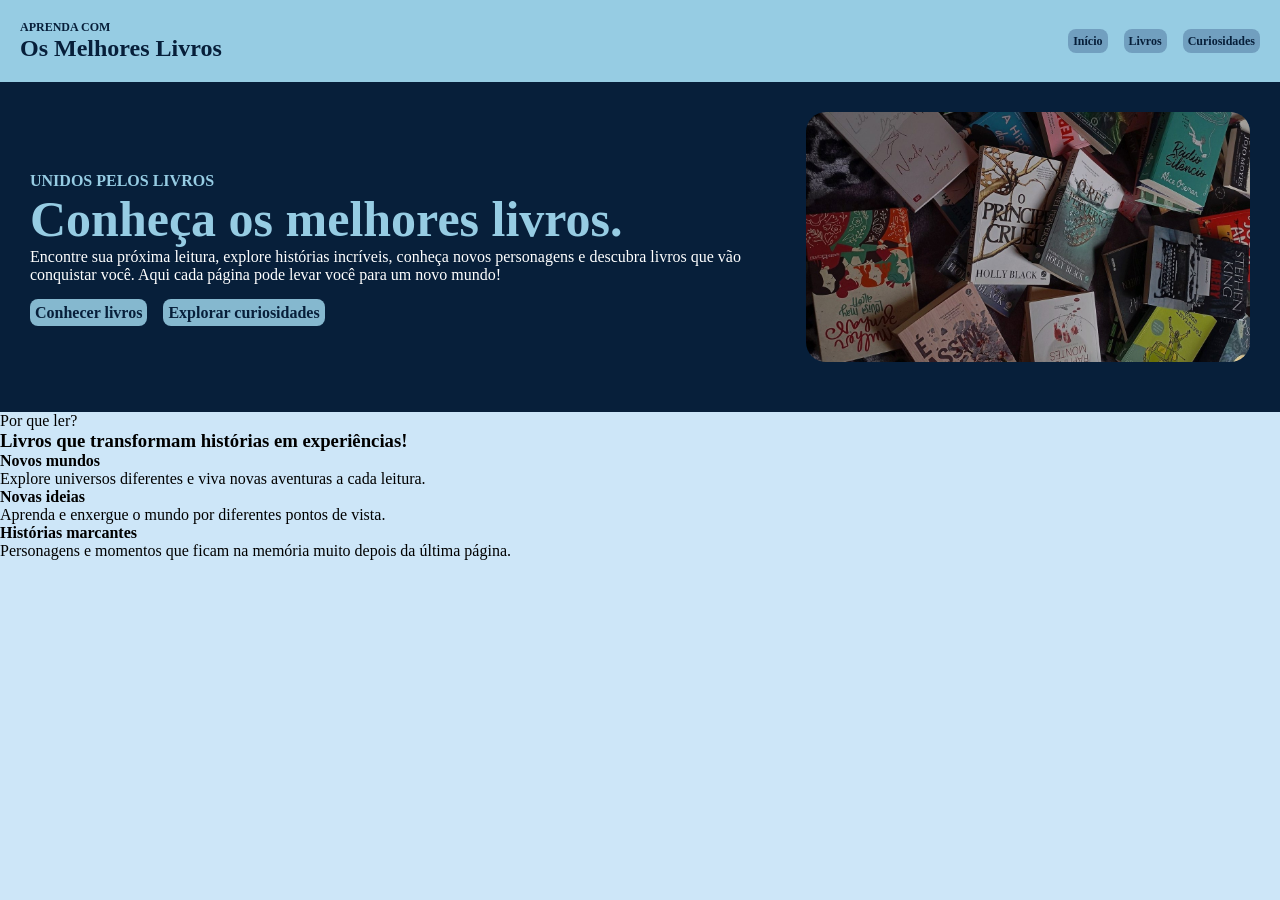
==== index.html @ 5e472327 "feat: adiciona destaque" ====
<!DOCTYPE html>
<html lang="pt-BR">
    <head>
        <meta charset="UTF-8" />
        <title>isso é uma aula de link</title>
        <link rel="stylesheet" href="css/style.css" />
    </head>
    <body>
        <header>
            <section id="titulo">
                <p><b>APRENDA COM</b></p>
                <h1>Os Melhores Livros</h1>
            </section>

            <section id="menu">
                <p><b><a href="index.html">Início</a></b></p>
                <p><b><a href="pages/livros.html">Livros</a></b></p>
                <p><b><a href="pages/curiosidades.html">Curiosidades</a></b></p>
            </section>
        </header>

        <main>
            <section id="introducao">
                <article id="titulo2">
                    <p><b>UNIDOS PELOS LIVROS</b></p>
                    <h2>Conheça os melhores livros.</h2>
                    <p id="texto">Encontre sua próxima leitura, explore histórias incríveis, conheça novos personagens e descubra livros que vão conquistar você. Aqui cada página pode levar você para um novo mundo!</p>

                    <article id="botao">
                        <p><b><a href="pages/livros.html">Conhecer livros</a></b></p>
                        <p><b><a href="pages/curiosidades.html">Explorar curiosidades</a></b></p>
                    </article>
                </article>

                <img src="../assets/img/livros.png" alt="Imagem de vários livros" />
            </section>

            <section id="destaque">
                <section id="por-que-ler">
                    <article id="titulo2">
                        <p>Por que ler?</p>
                        <h3>Livros que transformam histórias em experiências!</h3>
                    </article>
                </section>

                <section id="cards">
                    <article class="card">
                        <h4>Novos mundos</h4>
                        <p>Explore universos diferentes e viva novas aventuras a cada leitura.</p>
                    </article>

                    <article class="card">
                        <h4>Novas ideias</h4>
                        <p>Aprenda e enxergue o mundo por diferentes pontos de vista.</p>
                    </article>

                    <article class="card">
                        <h4>Histórias marcantes</h4>
                        <p>Personagens e momentos que ficam na memória muito depois da última página.</p>
                    </article>
                </section>
            </section>
        </main>

        <footer></footer>
    </body>
</html>
---- css/style.css ----
* {
    padding: 0;
    margin: 0;
    box-sizing: border-box;
}

body {
    background-color: #cde6f8;
    font-family: 'Times New Roman', Times, serif;
}

header {
    background-color: #96cce3;
    color: #071f3a;
    padding: 20px;
    display: flex;
    flex-direction: row;
    justify-content: space-between;
    align-items: center;
}

header p {
    font-size: 12px;
}

#menu {
    display: flex;
    flex-direction: row;
    justify-content: flex-end;
    align-items: center;
    flex-wrap: nowrap;
    gap: 16px;
}

#introducao {
    background-color: #071f3a;
    color: #96cce3;
    display: flex;
    flex-direction: row;
    gap: 30px;
    padding: 30px;
    align-items: center;
    justify-content: space-between;
}

#introducao h2 {
    font-size: 50px;
}

#texto {
    color: white;
}

#introducao img {
    width: 500px;
    height: 250px;
    border-radius: 20px;
    margin-bottom: 20px;
}

#introducao a {
    background-color: #96cce3e1;
    padding: 5px;
    border-radius: 8px;
    text-decoration: none;
    color: #071f3a;
}

#introducao a:hover {
    background-color: #bce2f3;
}

a {
    background-color:#5e86aca4;
    padding: 5px;
    border-radius: 8px;
    text-decoration: none;
    color: #071f3a;
}

a:hover {
    background-color: #75a8d8a4;;
}

#botao {
    display: flex;
    gap: 16px;
    margin-top: 20px;
}
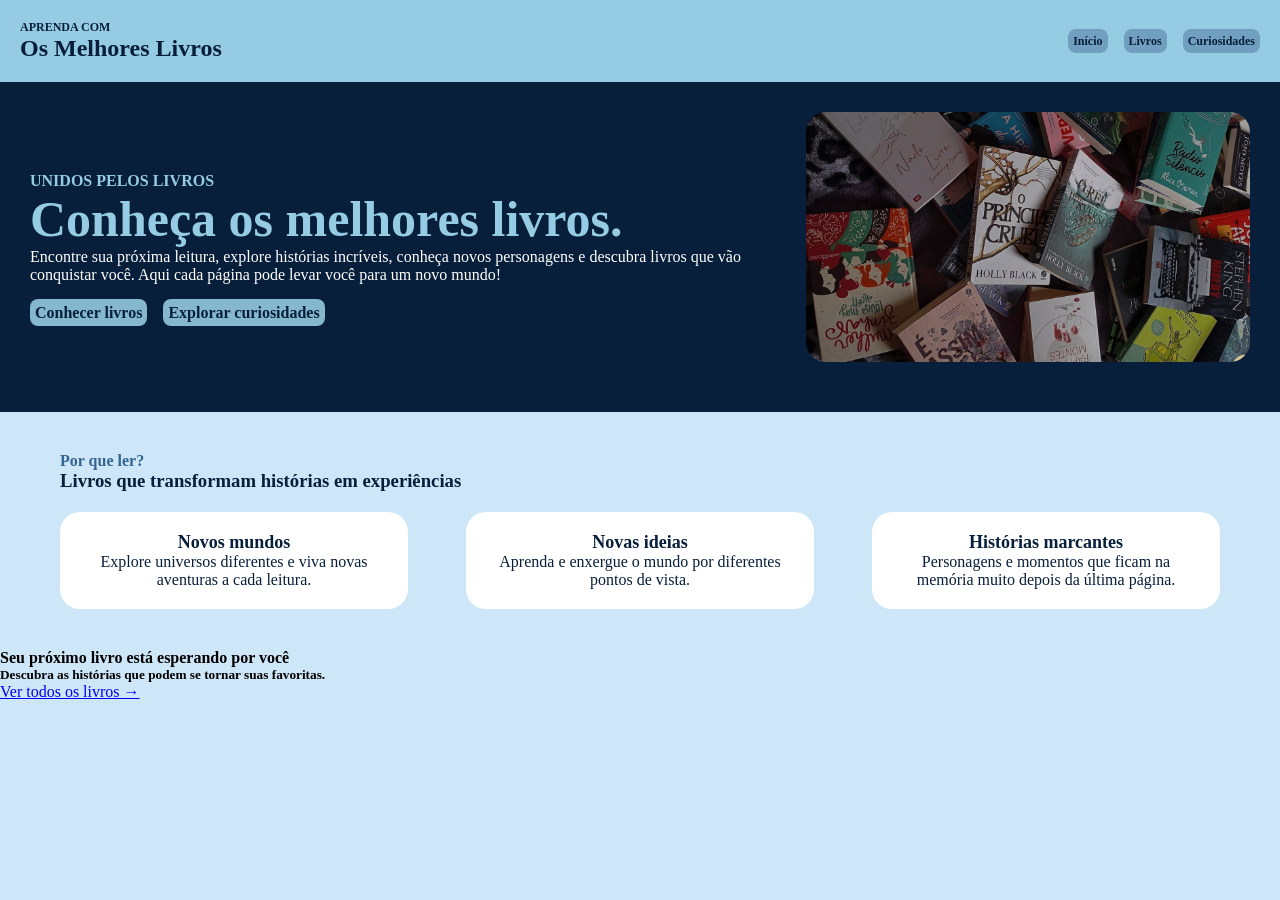
==== commit 5a6b490f: "feat: adiciona chamada de livros" ====
--- a/index.html
+++ b/index.html
@@ -2,7 +2,7 @@
 <html lang="pt-BR">
     <head>
         <meta charset="UTF-8" />
-        <title>isso é uma aula de link</title>
+        <title>melhores livros</title>
         <link rel="stylesheet" href="css/style.css" />
     </head>
     <body>
@@ -38,8 +38,8 @@
             <section id="destaque">
                 <section id="por-que-ler">
                     <article id="titulo2">
-                        <p>Por que ler?</p>
-                        <h3>Livros que transformam histórias em experiências!</h3>
+                        <p><b>Por que ler?</b></p>
+                        <h3>Livros que transformam histórias em experiências</h3>
                     </article>
                 </section>
 
@@ -60,6 +60,12 @@
                     </article>
                 </section>
             </section>
+
+            <section id="chamada-livros">
+                <p><b>Seu próximo livro está esperando por você</b></p>
+                <h5>Descubra as histórias que podem se tornar suas favoritas.</h5>
+                <p><a href="pages/livros.html" id="pagina-livros">Ver todos os livros →</a></p>
+            </section>
         </main>
 
         <footer></footer>
--- a/css/style.css
+++ b/css/style.css
@@ -70,7 +70,7 @@
     background-color: #bce2f3;
 }
 
-a {
+#menu a {
     background-color:#5e86aca4;
     padding: 5px;
     border-radius: 8px;
@@ -78,7 +78,7 @@
     color: #071f3a;
 }
 
-a:hover {
+#menu a:hover {
     background-color: #75a8d8a4;;
 }
 
@@ -87,3 +87,37 @@
     gap: 16px;
     margin-top: 20px;
 }
+
+#destaque {
+    padding: 40px 60px;
+    color:#071f3a
+}
+
+#por-que-ler {
+    margin-bottom: 20px;
+}
+
+#por-que-ler p {
+    color: #356491;
+}
+
+#cards {
+    display: flex;
+    flex-direction: row;
+    justify-content: space-between;
+    align-items: center;
+    flex-wrap: nowrap;
+    gap: 16px;
+}
+
+.card {
+    background-color: white;
+    width: 30%;
+    padding: 20px;
+    text-align: center;
+    border-radius: 20px;
+}
+
+.card h4 {
+    font-size: 18px;
+}
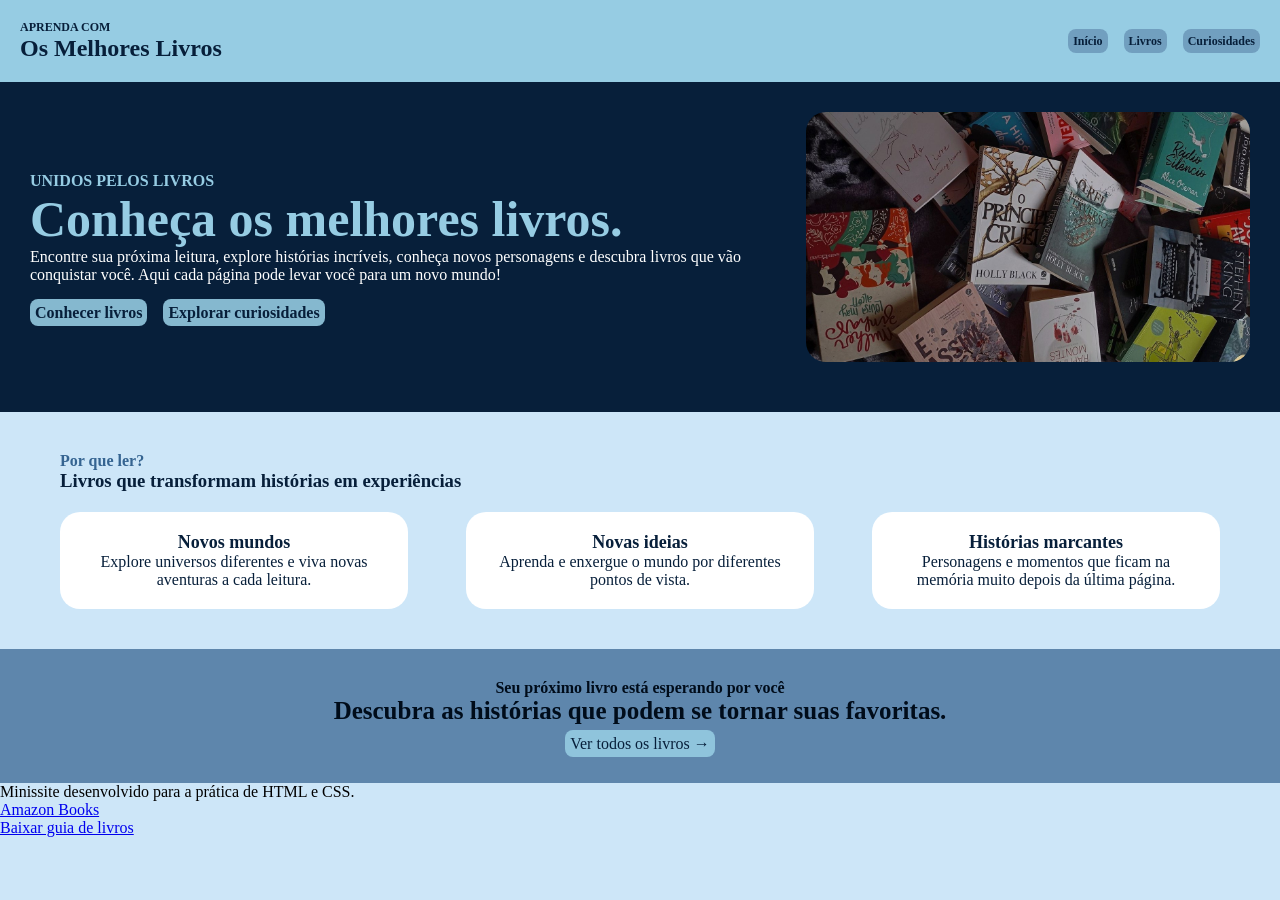
==== commit 1d16ce6a: "feat: adiciona footer" ====
--- a/index.html
+++ b/index.html
@@ -68,6 +68,15 @@
             </section>
         </main>
 
-        <footer></footer>
+        <footer>
+            <section id="footer">
+               <p>Minissite desenvolvido para a prática de HTML e CSS.</p>
+            </section>
+
+            <section id="menu-final">
+                <p><a href="https://www.amazon.com.br/amz-books/store?node=6740748011&ref_=apb_psf&ie=UTF8&ref_=nav_cs_books&ccs_id=8323c6a9-967c-47c9-a145-0c9cf14c094b" target="_blank" rel="noreferrer">Amazon Books</a></p>
+                <p><a href="assets/files/teste.txt" download>Baixar guia de livros</a></p>
+            </section>
+        </footer>
     </body>
 </html>
--- a/css/style.css
+++ b/css/style.css
@@ -120,4 +120,29 @@
 
 .card h4 {
     font-size: 18px;
-}+}
+
+#chamada-livros {
+    background-color: #5e86ac;
+    text-align: center;
+    padding: 30px;
+    color: #000c1a;
+}
+
+#chamada-livros h5 {
+    font-size: 25px;
+    margin-bottom: 10px;
+}
+
+#pagina-livros {
+    background-color: #96cce3e1;
+    padding: 5px;
+    border-radius: 8px;
+    text-decoration: none;
+    color: #071f3a;
+}
+
+#pagina-livros:hover{
+    background-color: #bce2f3;
+}
+
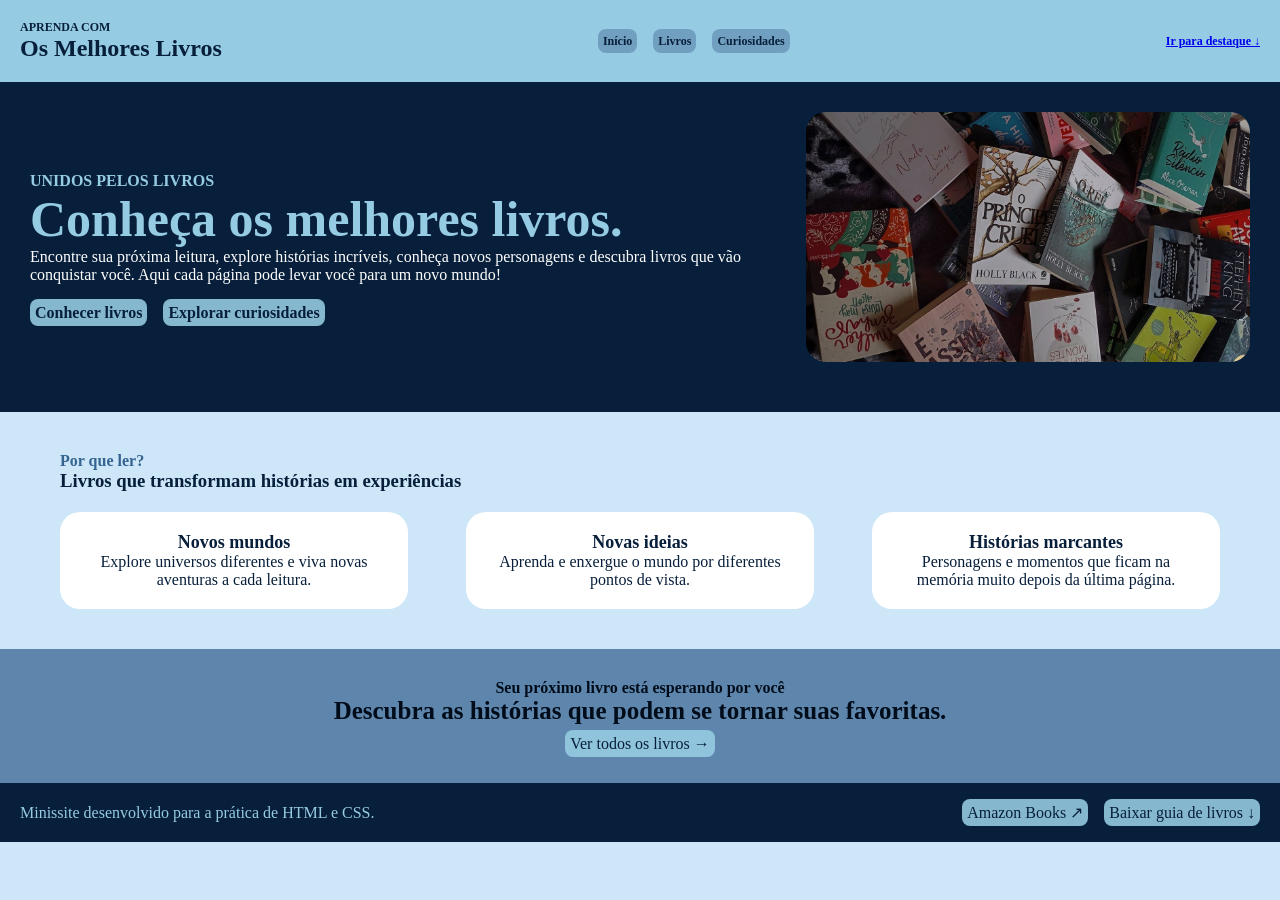
==== commit ee18dde7: "feat: adiciona botão para ir para destaque" ====
--- a/index.html
+++ b/index.html
@@ -16,6 +16,10 @@
                 <p><b><a href="index.html">Início</a></b></p>
                 <p><b><a href="pages/livros.html">Livros</a></b></p>
                 <p><b><a href="pages/curiosidades.html">Curiosidades</a></b></p>
+            </section>
+
+            <section id="ir-para-destaque">
+                <p><b><a href="#destaque">Ir para destaque ↓</a></b></p>
             </section>
         </header>
 
@@ -74,8 +78,8 @@
             </section>
 
             <section id="menu-final">
-                <p><a href="https://www.amazon.com.br/amz-books/store?node=6740748011&ref_=apb_psf&ie=UTF8&ref_=nav_cs_books&ccs_id=8323c6a9-967c-47c9-a145-0c9cf14c094b" target="_blank" rel="noreferrer">Amazon Books</a></p>
-                <p><a href="assets/files/teste.txt" download>Baixar guia de livros</a></p>
+                <p><a href="https://www.amazon.com.br/amz-books/store?node=6740748011&ref_=apb_psf&ie=UTF8&ref_=nav_cs_books&ccs_id=8323c6a9-967c-47c9-a145-0c9cf14c094b" target="_blank" rel="noreferrer">Amazon Books ↗</a></p>
+                <p><a href="assets/files/teste.txt" download>Baixar guia de livros ↓</a></p>
             </section>
         </footer>
     </body>
--- a/css/style.css
+++ b/css/style.css
@@ -79,7 +79,7 @@
 }
 
 #menu a:hover {
-    background-color: #75a8d8a4;;
+    background-color: #75a8d8a4;
 }
 
 #botao {
@@ -146,3 +146,36 @@
     background-color: #bce2f3;
 }
 
+footer {
+    background-color: #071f3a;
+    padding: 20px;
+    display: flex;
+    flex-direction: row;
+    justify-content: space-between;
+    align-items: center;
+}
+
+#footer {
+    color: #96cce3;
+}
+
+#menu-final {
+    display: flex;
+    flex-direction: row;
+    justify-content: flex-end;
+    align-items: center;
+    flex-wrap: nowrap;
+    gap: 16px;
+}
+
+#menu-final a {
+    background-color: #96cce3e1;
+    padding: 5px;
+    border-radius: 8px;
+    text-decoration: none;
+    color: #071f3a;
+}
+
+#menu-final a:hover {
+    background-color: #bce2f3;
+}
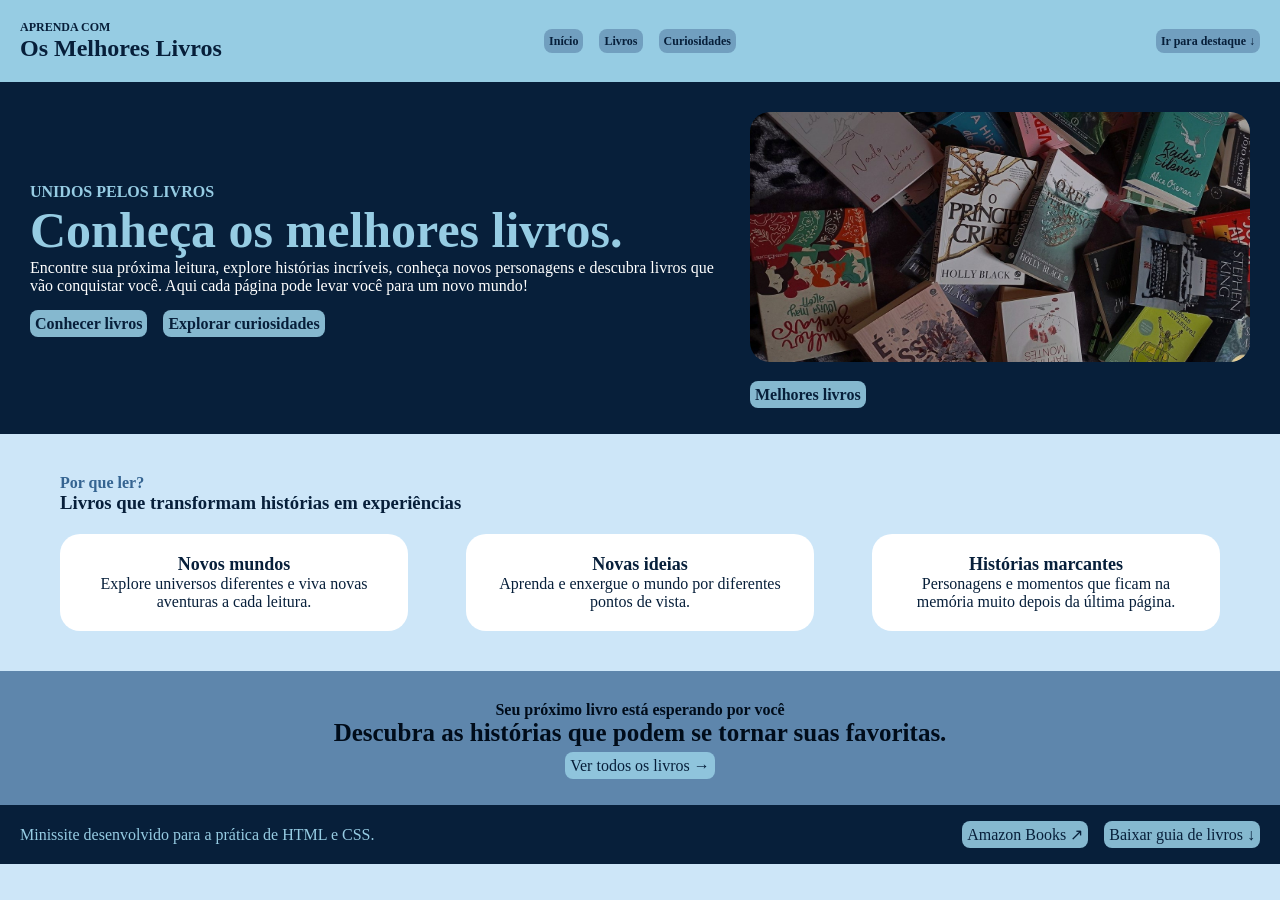
==== commit 92178200: "feat: adiciona botao de melhores livros" ====
--- a/index.html
+++ b/index.html
@@ -35,8 +35,11 @@
                         <p><b><a href="pages/curiosidades.html">Explorar curiosidades</a></b></p>
                     </article>
                 </article>
-
-                <img src="../assets/img/livros.png" alt="Imagem de vários livros" />
+                
+                <article id="botao-img">
+                    <img src="../assets/img/livros.png" alt="Imagem de vários livros" />
+                    <p><b><a href="pages/livros.html">Melhores livros</a></b></p>
+                </article>
             </section>
 
             <section id="destaque">
--- a/css/style.css
+++ b/css/style.css
@@ -26,10 +26,15 @@
 #menu {
     display: flex;
     flex-direction: row;
-    justify-content: flex-end;
+    justify-content: center;
     align-items: center;
     flex-wrap: nowrap;
     gap: 16px;
+    width: 33%;
+}
+
+#titulo {
+    width: 33%;
 }
 
 #introducao {
@@ -178,4 +183,21 @@
 
 #menu-final a:hover {
     background-color: #bce2f3;
+}
+
+#ir-para-destaque {
+    width: 33%;
+    text-align: right;
+}
+
+#ir-para-destaque a {
+    background-color:#5e86aca4;
+    padding: 5px;
+    border-radius: 8px;
+    text-decoration: none;
+    color: #071f3a;
+}
+
+#ir-para-destaque a:hover {
+    background-color: #75a8d8a4;
 }
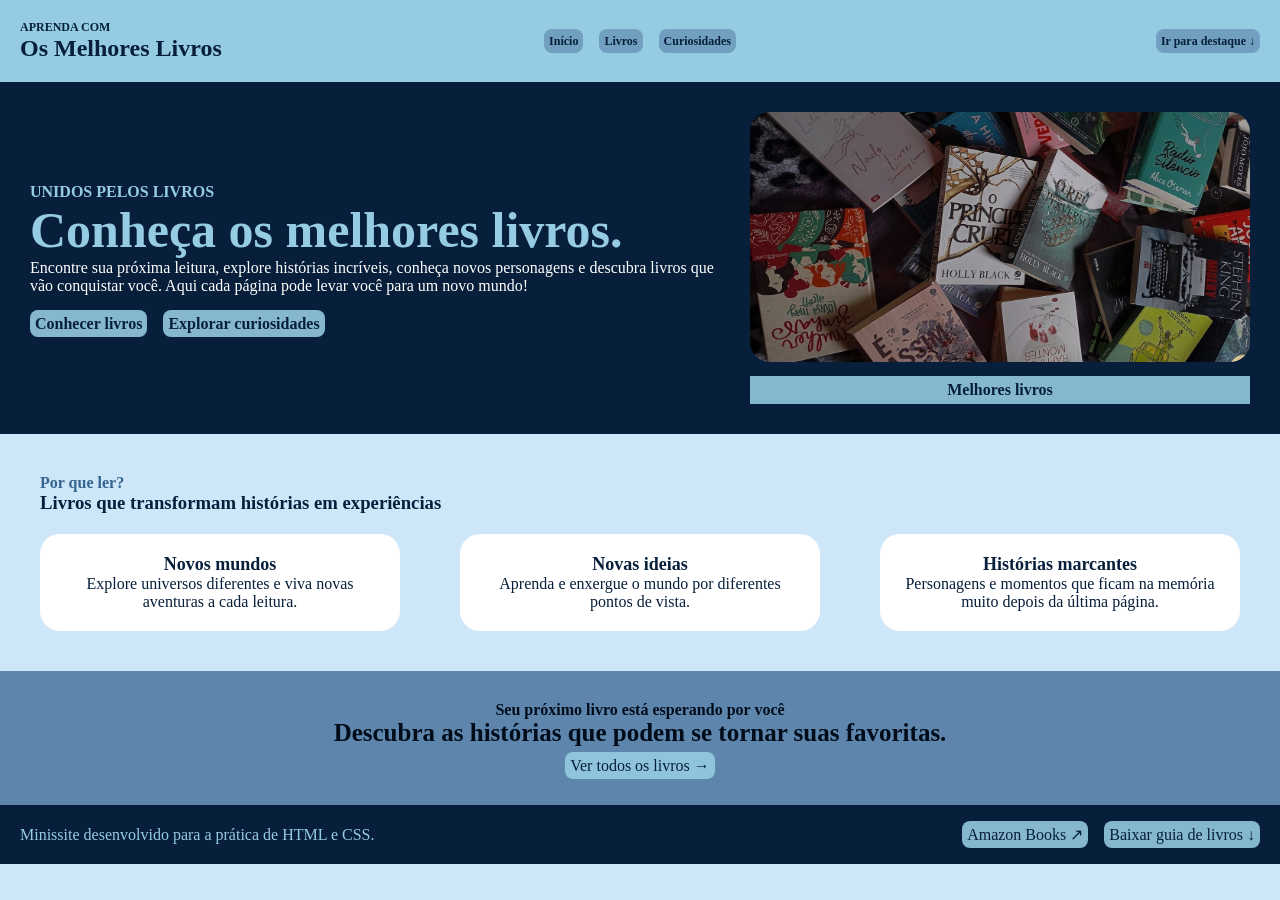
==== commit 72aaa81d: "feat: adiciona pagina inicial atualizada" ====
--- a/index.html
+++ b/index.html
@@ -36,12 +36,12 @@
                     </article>
                 </article>
                 
-                <article id="botao-img">
+                <article id="retangulo-img">
                     <img src="../assets/img/livros.png" alt="Imagem de vários livros" />
-                    <p><b><a href="pages/livros.html">Melhores livros</a></b></p>
+                    <p><b>Melhores livros</b></p>
                 </article>
             </section>
-
+  
             <section id="destaque">
                 <section id="por-que-ler">
                     <article id="titulo2">
@@ -82,7 +82,7 @@
 
             <section id="menu-final">
                 <p><a href="https://www.amazon.com.br/amz-books/store?node=6740748011&ref_=apb_psf&ie=UTF8&ref_=nav_cs_books&ccs_id=8323c6a9-967c-47c9-a145-0c9cf14c094b" target="_blank" rel="noreferrer">Amazon Books ↗</a></p>
-                <p><a href="assets/files/teste.txt" download>Baixar guia de livros ↓</a></p>
+                <p><a href="assets/files/guialivros.txt" download>Baixar guia de livros ↓</a></p>
             </section>
         </footer>
     </body>
--- a/css/style.css
+++ b/css/style.css
@@ -60,7 +60,7 @@
     width: 500px;
     height: 250px;
     border-radius: 20px;
-    margin-bottom: 20px;
+    margin-bottom: 10px;
 }
 
 #introducao a {
@@ -71,8 +71,12 @@
     color: #071f3a;
 }
 
-#introducao a:hover {
-    background-color: #bce2f3;
+#retangulo-img p {
+    background-color: #96cce3e1;
+    padding: 5px;
+    text-decoration: none;
+    text-align: center;
+    color: #071f3a;
 }
 
 #menu a {
@@ -83,10 +87,6 @@
     color: #071f3a;
 }
 
-#menu a:hover {
-    background-color: #75a8d8a4;
-}
-
 #botao {
     display: flex;
     gap: 16px;
@@ -94,8 +94,8 @@
 }
 
 #destaque {
-    padding: 40px 60px;
-    color:#071f3a
+    padding: 40px;
+    color:#071f3a;
 }
 
 #por-que-ler {
@@ -147,10 +147,6 @@
     color: #071f3a;
 }
 
-#pagina-livros:hover{
-    background-color: #bce2f3;
-}
-
 footer {
     background-color: #071f3a;
     padding: 20px;
@@ -181,10 +177,6 @@
     color: #071f3a;
 }
 
-#menu-final a:hover {
-    background-color: #bce2f3;
-}
-
 #ir-para-destaque {
     width: 33%;
     text-align: right;
@@ -196,8 +188,4 @@
     border-radius: 8px;
     text-decoration: none;
     color: #071f3a;
-}
-
-#ir-para-destaque a:hover {
-    background-color: #75a8d8a4;
 }
